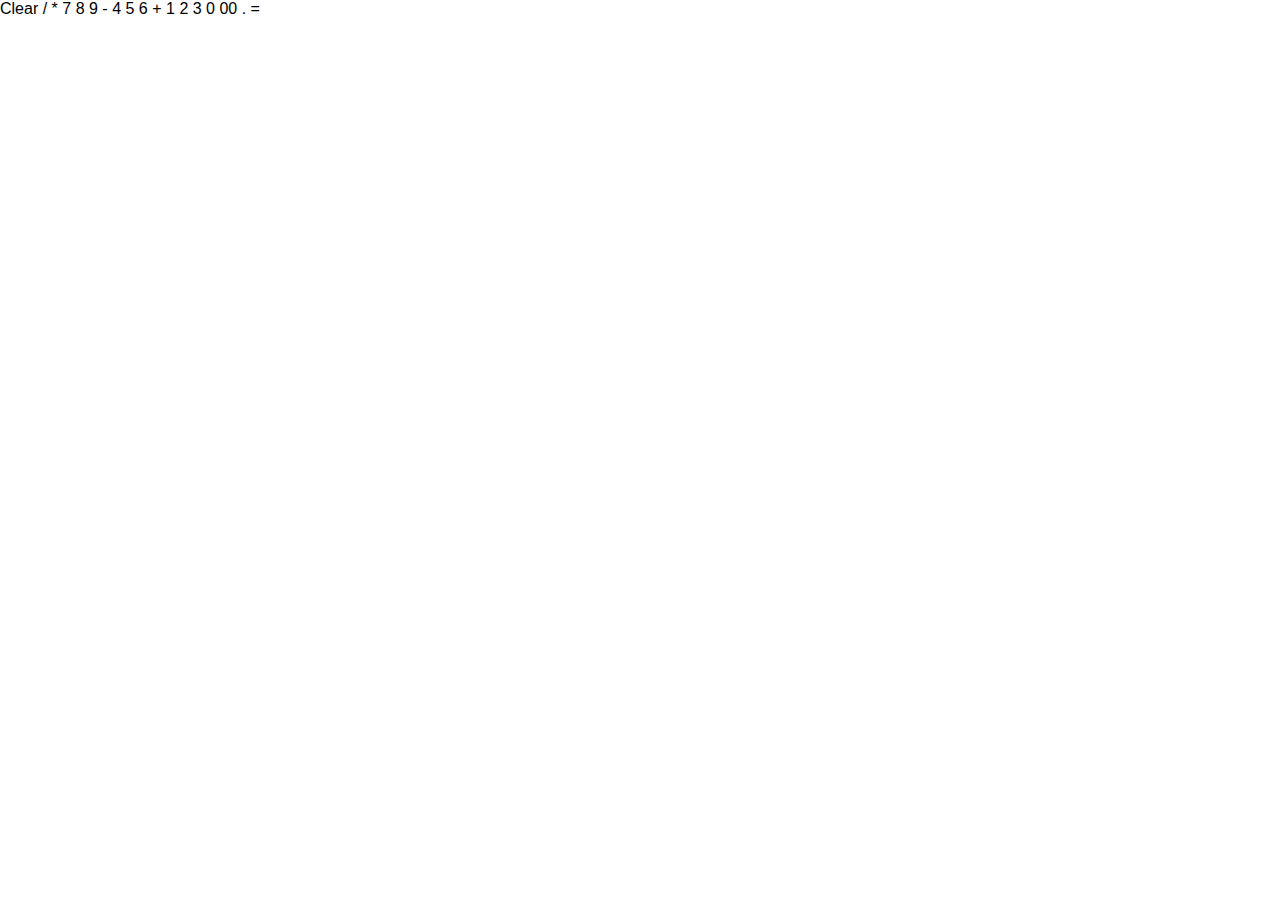
==== Calculator/index.html @ aa9b8f42 "Start calculator project" ====
<!DOCTYPE html>
<html lang="en">
<head>
    <meta charset="UTF-8">
    <meta http-equiv="X-UA-Compatible" content="IE=edge">
    <meta name="viewport" content="width=device-width, initial-scale=1.0">
    <title>Calculator</title>
    <link rel="stylesheet" href="style.css" /> 
</head>
<body>
    <div class="calculator">
        <div class="buttons">
            <h2 id="value"></h2>
            <span id="clear">Clear</span>
            <span>/</span>
            <span id="minus">*</span>
            <span>7</span>
            <span>8</span>
            <span>9</span>
            <span id="minus">-</span>
            <span>4</span>
            <span>5</span>
            <span>6</span>
            <span id="plus">+</span>
            <span>1</span>
            <span>2</span>
            <span>3</span>
            <span>0</span>
            <span>00</span>
            <span>.</span>
            <span id="equal">=</span>
        </div>
    </div>
</body>
</html>
---- Calculator/style.css ----
@import url('https://fonts.googleapis.com/css2?family=Inter:wght@400;500;600;700&display=swap');
* {
  margin: 0;
  padding: 0;
  box-sizing: border-box;
  font-family:'Poppins', sans-serif ;
}
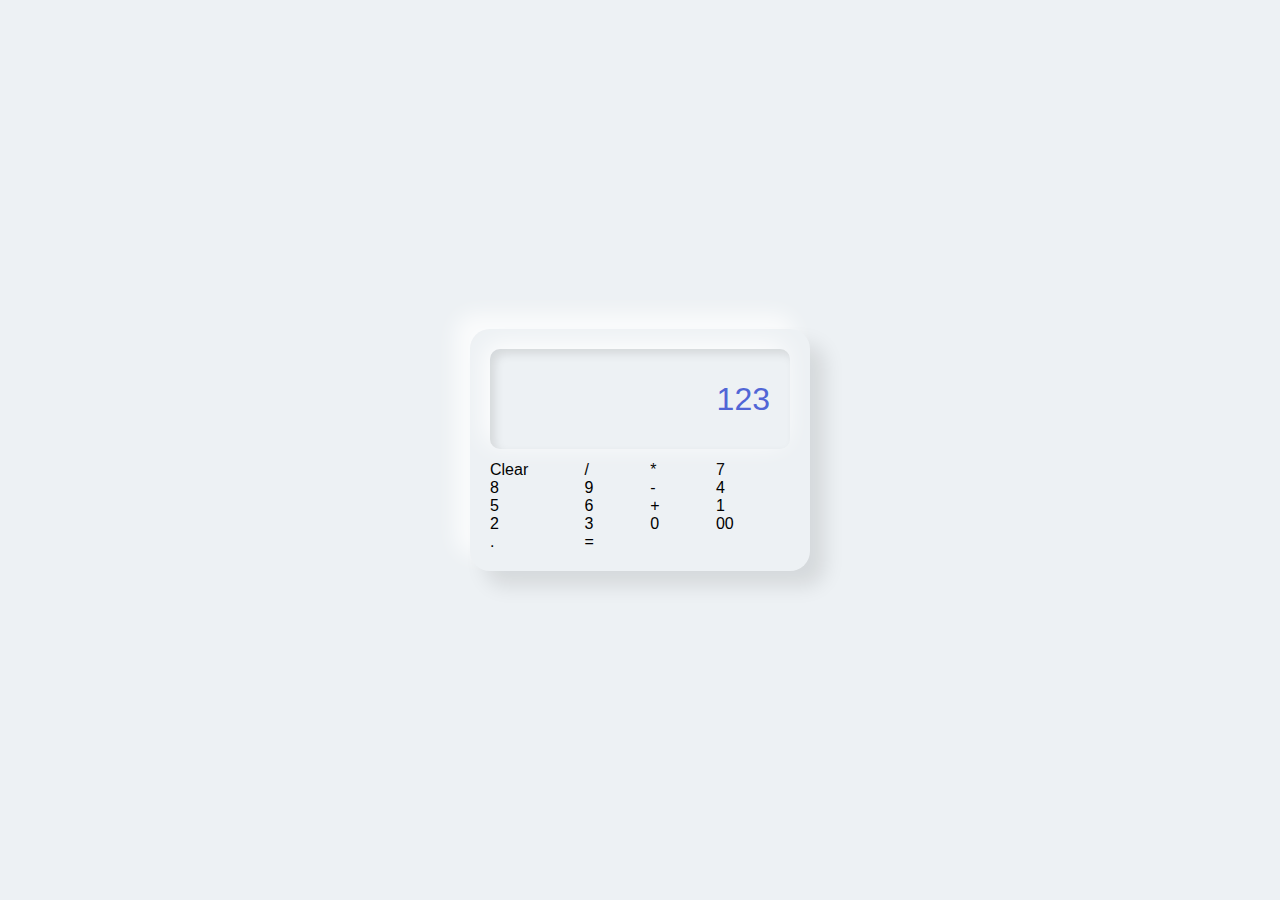
==== commit b98c6e4c: "Style the screen" ====
--- a/Calculator/index.html
+++ b/Calculator/index.html
@@ -10,7 +10,7 @@
 <body>
     <div class="calculator">
         <div class="buttons">
-            <h2 id="value"></h2>
+            <h2 id="value">123</h2>
             <span id="clear">Clear</span>
             <span>/</span>
             <span id="minus">*</span>
--- a/Calculator/style.css
+++ b/Calculator/style.css
@@ -4,4 +4,45 @@
   padding: 0;
   box-sizing: border-box;
   font-family:'Poppins', sans-serif ;
+}
+body{
+    display: flex;
+    justify-content: center;
+    align-items: center;
+    min-height: 100vh;
+    background: #edf1f4;
+}
+
+.calculator
+{
+    position: relative;
+    width: 340px;
+    padding: 20px;
+    border-radius: 20px;
+    box-shadow: 15px 15px 20px rgba(0, 0, 0, 0.1), -15px -15px 20px #fffb;
+}
+
+.calculator .buttons
+{
+    position: relative;
+    display: grid;
+}
+
+.calculator .buttons #value
+{
+    position: relative;
+    grid-column: span 4;
+    user-select: none;
+    overflow: none;
+    width: 100%;
+    text-align: end;
+    color: #5166d6;
+    height: 100px;
+    line-height: 100px;
+    box-shadow: inset 5px 5px 10px rgba(0, 0, 0, 0.1), -5px -5px 26px #fff;
+    border-radius: 10px;
+    margin-bottom: 12px;
+    padding: 0 20px;
+    font-size: 2em;
+    font-weight: 500;
 }